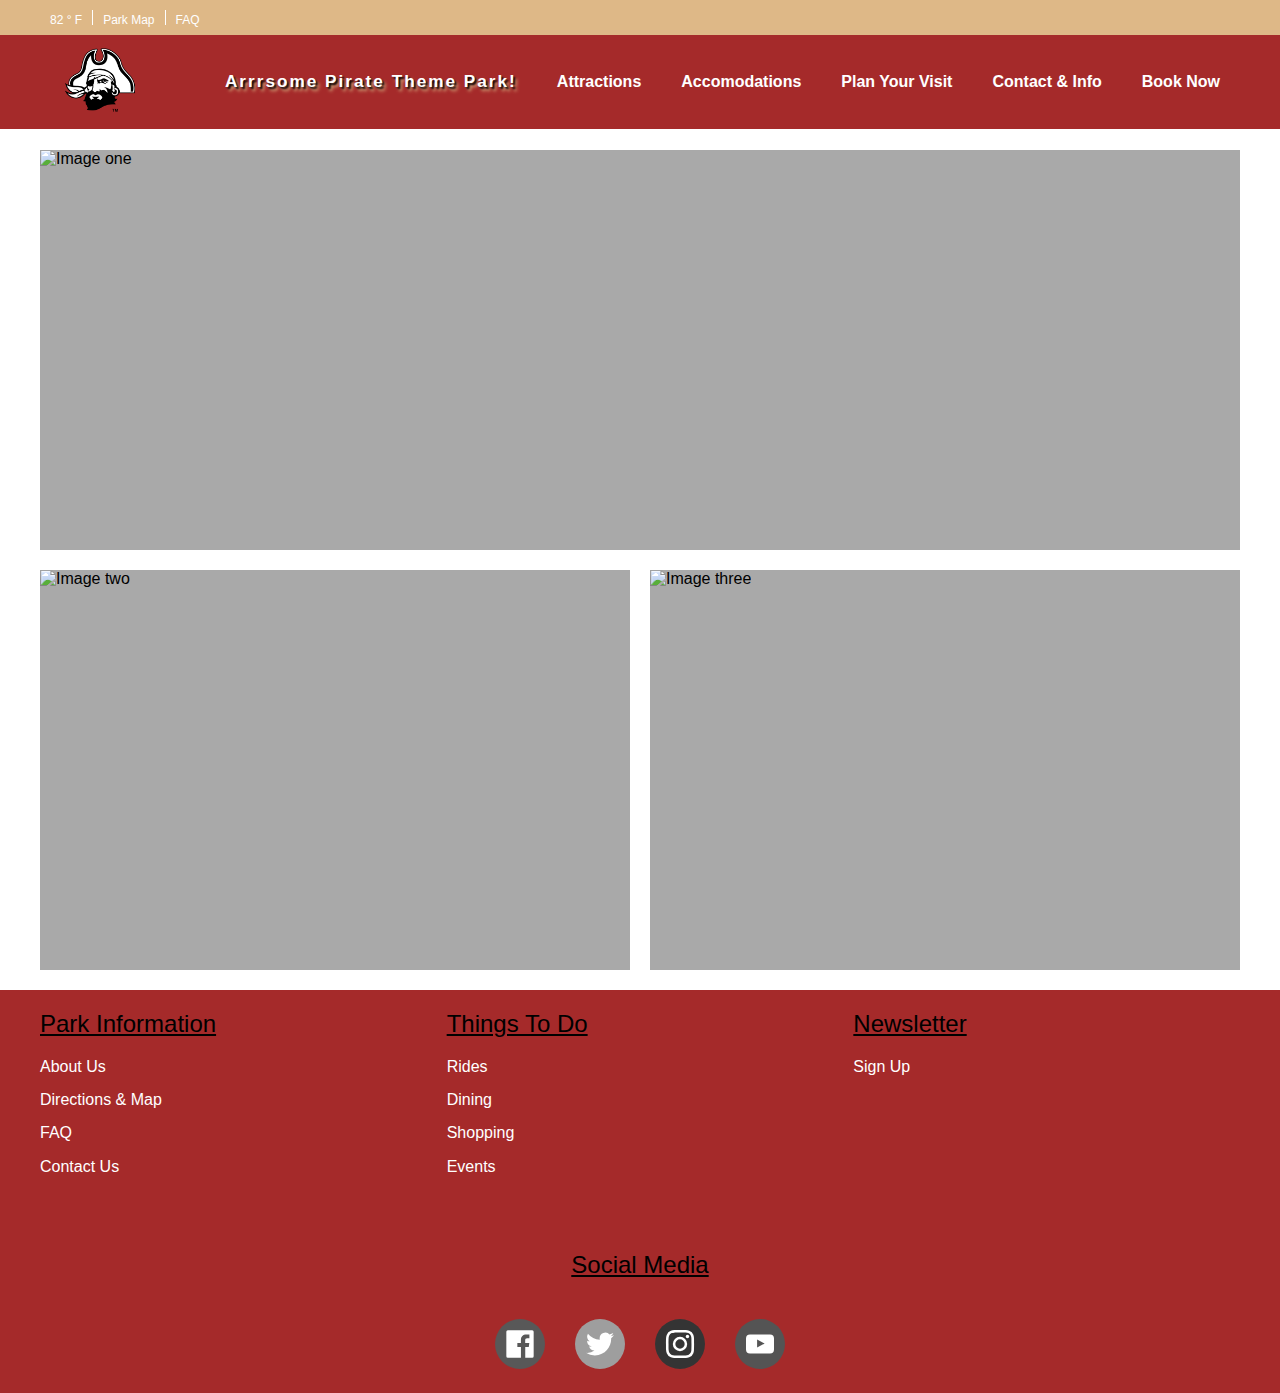
==== index.html @ 353055eb "added park name and id for animations" ====
<!doctype html>

<html lang="en">
<head>
  <meta charset="utf-8">

  <title>Pirate Theme Park | Home</title>
  <meta name="description" content="Arrrsome Pirate Theme Park">
  <meta name="author" content="Team 29">
  <meta name="viewport" content="width=device-width, initial-scale=1.0">

  <link rel="stylesheet" href="https://cdnjs.cloudflare.com/ajax/libs/font-awesome/4.7.0/css/font-awesome.min.css">
  <link rel="stylesheet" href="css/normalize.css">
  <link rel="stylesheet" href="css/styles.css?v=1.0">
  <link rel="stylesheet" href="css/animations.css">

</head>

<body>

    <header>
        <div class="nav_container">
            <nav class="utility">
                <ul>
                    <li>
                        <a href="">82 ° F</a>
                    </li>
                    <li>
                        <a href="">Park Map</a>
                    </li>
                    <li>
                        <a href="">FAQ</a>
                    </li>
                </ul>
            </nav>    
        </div>
        <div class="nav_container">
            <nav class="primary">
                <ul>
                    <li class="logo">
                        <a href="index.html">
                            <img src="img/pirate-logo.png" height="80" alt="Logo" />
                        </a>
                    </li>

                    <li id="park_name">
                        <a href="index.html" style="text-shadow:
                            2px 2px 2px black, 
                            3.5px 3.5px 3.5px burlywood; 
                            font-family: Verdana, Geneva, Tahoma, sans-serif;
                            letter-spacing: 2px; font-size: 107.5%;
                            right: 50px;
                            ">
                            Arrrsome Pirate Theme Park!</a>
                    </li>
                    
                    <li>
                        <a href="attractions.html">Attractions</a>
                    </li>
                    <li>
                        <a href="">Accomodations</a>
                    </li>
                    <li>
                        <a href="">Plan Your Visit</a>
                    </li>
                    <li>
                        <a href="">Contact & Info</a>
                    </li>
                    <li class="buy">
                        <a href="tickets.html">Book Now</a>
                    </li>
                </ul>

            </nav>    
        </div>
    </header>
    <main class="home">
        
        <div class="carousel">
            <div class="item">
                <img src="https://via.placeholder.com/1200x400?text=Carousel+Imagery" alt="Image one" />
            </div>
        </div>
        
        <div class="event_container">
            <div class="event current">
                <img src="https://via.placeholder.com/590x400?text=Current+Events" alt="Image two" />
            </div>
            <div class="event upcoming">
                <img src="https://via.placeholder.com/590x400?text=Upcoming+Events" alt="Image three" />
            </div>
        </div>
    </main>
    <footer>
        <div class="inner">
            <nav>
                <ul>
                    <li>
                        <h5>Park Information</h5>
                        <ul>
                            <li>
                                <a href="#">About Us</a>
                            </li>
                            <li>
                                <a href="#">Directions & Map</a>
                            </li>
                            <li>
                                <a href="#">FAQ</a>
                            </li>
                            <li>
                                <a href="#">Contact Us</a>
                            </li>    
                        </ul>
                    </li>
                </ul>
            </nav>
            <nav>
                <ul>
                    <li>
                        <h5>Things To Do</h5>
                        <ul>
                            <li>
                                <a href="#">Rides</a>
                            </li>
                            <li>
                                <a href="#">Dining</a>
                            </li>
                            <li>
                                <a href="#">Shopping</a>
                            </li>
                            <li>
                                <a href="#">Events</a>
                            </li>    
                        </ul>
                    </li>
                </ul>
            </nav>
            <nav>
                <ul>
                    <li>
                        <h5>Newsletter</h5>
                        <ul>
                            <li>
                                <a href="#">Sign Up</a>
                            </li>
                        </ul>
                    </li>
                </ul>
            </nav>
            <nav class="social">
                <h5>Social Media</h5>
                <ul>
                    <li>
                        <a href="#"><img src="img/facebook.svg" width="50" alt="Facebook" /></a>
                    </li>
                    <li>
                        <a href="#"><img src="img/twitter.svg" width="50" alt="Twitter" /></a>
                    </li>
                    <li>
                        <a href="#"><img src="img/instagram.svg" width="50" alt="Instagram" /></a>
                    </li>
                    <li>
                        <a href="#"><img src="img/youtube.svg" width="50" alt="YouTube" /></a>
                    </li>
                </ul>
            </nav>
        </div>
    </footer>
    
    <script src="js/scripts.js"></script>

</body>
</html>
---- css/styles.css ----
/*
 * Pirate logo: https://freebiesupply.com/logos/ecu-pirates-logo/
*/

/* General styling start */

html, body {
    padding: 0;
    margin: 0;
    font-family: Arial, Helvetica, sans-serif;
}

body {
    min-height: 100vh;
    min-width: 1200px;
}
  
a {
    text-decoration: none;
}

/* General styling end */

/* Header styling start */

header {
    position: absolute;
    top: 0;
    left: 0;
    right: 0;
    background-color: brown;
}

header .nav_container {
    width: 100%;
}

header .nav_container:first-child {
    background-color: burlywood;
}

header nav {
    width: 1200px;
    margin: 0 auto;
}

header nav ul {
    display: flex;
    align-items: center;
    list-style-type: none;
    height: 100%;
    padding: 0;
    margin: 0;
}

header nav ul li a {
    font-weight: bold;
    color: #fff;
    padding: 10px 0;
    margin: 0 20px 0 20px;
}

header nav ul li a:hover {
    text-decoration: underline;
}

header nav.primary {
    padding: 5px 0;
    background-color: brown;
}

header nav.primary .logo {
    margin-right: auto;
}

header nav.utility {
    padding: 10px 0;
}

header nav.utility ul li {
    border-right: 1px solid #fff;
    height: 15px;
}

header nav.utility ul li:last-child {
    border-right: none;
}

header nav.utility ul li a {
    font-weight: normal;
    font-size: 12px;
    margin: 0 10px 0 10px;
}


/* Header styling end */

/* Main styling start */

main {
    padding: 20px;
    width: 1200px;
    margin: 130px auto 0 auto;
    min-height: 80vh;
}

/* Carousel styling start */

.carousel {
    background-color: darkgrey;
    width: 1200px;
    height: 400px;
    margin: 0 0 20px 0;
}

/* Carousel styling end */

.event_container {
    display: grid;
    grid-template-columns: repeat(2, 1fr);
    grid-gap: 20px;
}

.event {
    background-color: darkgrey;
    height: 400px;
}

/* explicitly using repeat grid syntax */
.attraction_container {
    display: grid;
    grid-template-columns: repeat(4, 1fr);
    grid-gap: 20px;
    grid-auto-rows: minmax(1fr, auto);
}

/* using expanded grid syntax */
.filter_container {
    display: grid;
    grid-template-columns: 1fr 1fr 1fr 1fr;
    grid-gap: 20px;
    align-items: center;
}

.attraction {
    padding: 0;
    background-color: darkgrey;
}

.attraction img {
    display: block;
    width: 100%;
    height: 100%;
}

/* explicitly using repeat grid syntax */
.ticket_container {
    display: grid;
    grid-template-columns: repeat(3, 1fr);
    grid-gap: 20px;
    grid-auto-rows: minmax(500px, auto);
}

.ticket {
    padding: 20px;
    background-color: darkgrey;
}

/* Main styling end */

/* Footer styling start */

footer {
    width: 100%;
    background-color: brown;
    display: grid;
    justify-content: center;
}

footer .inner {
    width: 1200px;
    padding: 20px;
    display: grid;
    grid-template-columns: repeat(3, 1fr);
    grid-gap: 20px;
}

footer ul {
    list-style-type: none;
    padding: 0;
    margin: 0;
}

footer nav.social {
    grid-column: 1/4;
    justify-self: center;
}

footer nav.social h5 {
    font-size: 24px;
    font-weight: normal;
    text-decoration: underline;
    text-align: center;
}

footer nav.social ul {
    display: grid;
    grid-template-columns: repeat(4, 1fr);
    align-items: center;
}

footer nav.social ul li {
    margin: 0 15px;
}
footer nav.social ul li img {
    filter: gray;
    -webkit-filter: grayscale(1);
    filter: grayscale(1);
}

footer nav.social ul li img:hover {
    -webkit-filter: grayscale(0);
    filter: none;
}

footer ul li {
    margin-bottom: 15px;
}

footer ul li h5 {
    font-size: 24px;
    font-weight: normal;
    margin: 0;
    padding: 0 0 20px 0;
    text-decoration: underline;
}

footer ul li a {
    color: #fff;
}

/* Footer styling end */

/* Animation styling start */
.border-animation:hover {
    background-color: white;
    border-radius: 10px;
    position: relative;
}
.border-animation:hover:after {
    content: "";
    background: linear-gradient(45deg, #ccc 48.9%, #a52a2a 49%);
    background-size: 300% 300%;
    border-radius: 10px;
    position: absolute;
    top: -5px;
    left: -5px;
    height: calc(100% + 10px);
    width: calc(100% + 10px);
    z-index: -1;
    animation: borderGradient 2s linear both infinite;
}
@keyframes borderGradient {
    0%,
    100% {
        background-position: 0% 100%;
    }
    50% {
        background-position: 100% 0%;
    }
}

.grow:hover
{
    -webkit-transform: scale(1.05);
    -ms-transform: scale(1.05);
    transform: scale(1.05);
}
/* Animation styling end */
---- css/animations.css ----
/* LM253 animations to logo, park name, and ticket purchase navigation button */

/*  Logo animation: 
    
    The logo has been set as initially transparent, located near the first item of the navigation bar.
    After a two seconds delay, the five-seconds animation will begin with the logo gradually becoming 
    more opacque as it moves to the left towards it final position. 
    While moving, it will tilt slightly before returning upright, acquiring full opacity, and remaining
    in its final location (as the animation only iterates once).
    The animation will start fast and end slow to draw attention to the logo becoming more evident.

*/


header nav.primary .logo {

    position: relative;
    animation-name: animatedlogo;
    animation-duration: 5s;
    animation-delay: 2s;
    animation-iteration-count: 1;
    animation-direction: linear;
    animation-timing-function: ease-out;
    animation-fill-mode: forwards;
}

/*  Park name animation:

    Here the delay is one second longer compared to the logo animation, so that the park name can
    appear right when the logo is reaching its final position and becoming fully opacque. 
    The name of the theme park starts out completely transparent to gradually reach its full 
    opacity once the logo is in place.    

*/

header nav.primary #park_name {


    position: relative;
    animation-name: animatedname;
    animation-duration: 5s;
    animation-delay: 3s;
    animation-iteration-count: 1;
    animation-direction: linear;
    animation-timing-function: ease-out;
    animation-fill-mode: forwards;

}

/*  Ticket animation:

    The animation for the navigation button to the page allocated for ticket iterates infinitely
    so that the Book Now button can flicker continuously as a way to draw attention to the call to action.
    The slight delay is meant to regulate the flickering effect and prevent it from actually deterring 
    the user from engaging.
*/

header nav.primary .buy {

    position: relative;
    animation-name: animatedtickets;
    animation-duration: 3s;
    animation-delay: 3s;
    animation-iteration-count: infinite;
    animation-direction: linear;
    animation-timing-function: ease-out;
    animation-fill-mode: forwards;

}


@keyframes animatedlogo {
    0%  {opacity: 0;
        left: 400px;
        height: 60;
        transform: rotate(20deg);
        
        }

    25% {opacity: 0.25
        left: 0;
        height: 80;
        transform: rotate(0deg);
        
        }

    50% {opacity: 0.5
        left: 400px;
        height: 100;
        transform: rotate(-20deg);
        
        }

    100% {opacity: 1;
            left: 0;
            height: 120;
            transform: rotate(0deg);
           
        }

}

@keyframes animatedname {
    0%  {opacity: 0;}

    25% {opacity: 0;}

    50% {opacity: 0;}

   100% {opacity: 1;}
}

@keyframes animatedtickets {

    0%  {opacity: 0;}

    100% {opacity: 1}

}
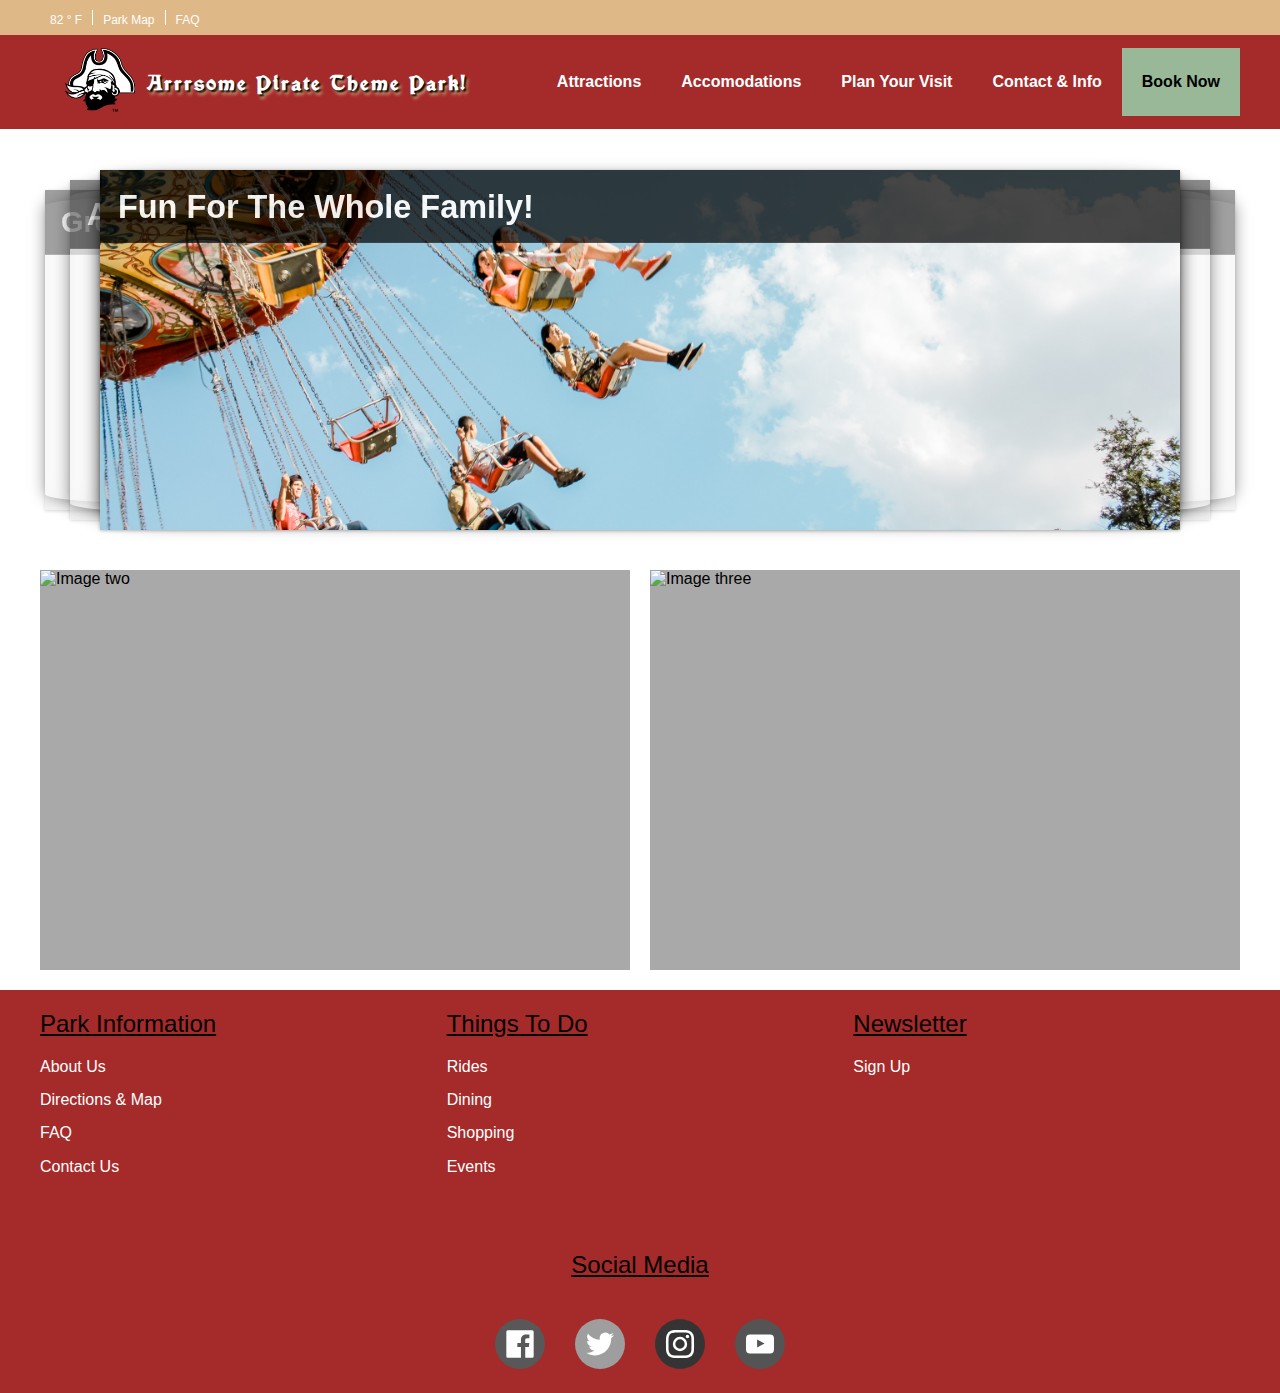
==== commit ecb8c749: "Updated logo font, Added carousel styling, Moved logo inline styling to CSS file" ====
--- a/index.html
+++ b/index.html
@@ -44,14 +44,9 @@
                     </li>
 
                     <li id="park_name">
-                        <a href="index.html" style="text-shadow:
-                            2px 2px 2px black, 
-                            3.5px 3.5px 3.5px burlywood; 
-                            font-family: Verdana, Geneva, Tahoma, sans-serif;
-                            letter-spacing: 2px; font-size: 107.5%;
-                            right: 50px;
-                            ">
-                            Arrrsome Pirate Theme Park!</a>
+                        <a href="index.html">
+                            Arrrsome Pirate Theme Park!
+                        </a>
                     </li>
                     
                     <li>
@@ -77,16 +72,53 @@
     <main class="home">
         
         <div class="carousel">
-            <div class="item">
-                <img src="https://via.placeholder.com/1200x400?text=Carousel+Imagery" alt="Image one" />
+            <div class="inner">
+                <div class="item">
+                    <div class="content">
+                        <h3>Great Rides!</h3>
+                        <img src="img/carousel/people-on-a-ride-2461841.jpg" alt="Pirate ship ride" />
+                    </div>
+                </div>
+                <div class="item">
+                    <div class="content">
+                        <h3>An Amazing Outing!</h3>
+                        <img src="img/carousel/woman-standing-while-laughing-near-yellow-ride-poster-1906839.jpg" alt="Fun times" />
+                    </div>
+                </div>
+                <div class="item">
+                    <div class="content">
+                        <h3>Fun For The Whole Family!</h3>
+                        <img src="img/carousel/ckturistando-HTCQCvwV9XY-unsplash.jpg" alt="Family swings" />
+                    </div>
+                </div>
+                <div class="item">
+                    <div class="content">
+                        <h3>Ferris Wheel Fun!</h3>
+                        <img src="img/carousel/black-and-white-ferris-wheel-1782146.jpg" alt="Ferris wheel" />
+                    </div>
+                </div>
+                <div class="item">
+                    <div class="content">
+                        <h3>Ferris Wheel Fun!</h3>
+                        <img src="img/carousel/white-and-yellow-roller-coaster-749064.jpg" alt="Roller coaster" />
+                    </div>
+                </div>
+            </div>
+            <div class="controls">
+                <div class="control left">
+                    &#706;
+                </div>
+                <div class="control right">
+                    &#707;
+                </div>
             </div>
         </div>
         
         <div class="event_container">
-            <div class="event current">
+            <div class="event current grow">
                 <img src="https://via.placeholder.com/590x400?text=Current+Events" alt="Image two" />
             </div>
-            <div class="event upcoming">
+            <div class="event upcoming grow">
                 <img src="https://via.placeholder.com/590x400?text=Upcoming+Events" alt="Image three" />
             </div>
         </div>
--- a/css/styles.css
+++ b/css/styles.css
@@ -1,6 +1,13 @@
 /*
  * Pirate logo: https://freebiesupply.com/logos/ecu-pirates-logo/
 */
+
+/* Font declarations */
+
+@font-face {
+    font-family: 'Vinque';
+    src: url('../font/vinque/vinque rg.ttf')  format('truetype');
+  }  
 
 /* General styling start */
 
@@ -73,6 +80,14 @@
     margin-right: auto;
 }
 
+header nav.primary #park_name {
+    font-family: 'Vinque', Helvetica, sans-serif;
+    text-shadow: 2px 2px 2px black, 3.5px 3.5px 3.5px burlywood; 
+    letter-spacing: 2px; 
+    font-size: 20px;
+    right: 50px;
+}
+
 header nav.utility {
     padding: 10px 0;
 }
@@ -92,6 +107,14 @@
     margin: 0 10px 0 10px;
 }
 
+.buy{
+    background-color: #99b898;
+    padding: 25px 0;
+}
+
+.buy a {
+    color: black;
+}
 
 /* Header styling end */
 
@@ -107,10 +130,144 @@
 /* Carousel styling start */
 
 .carousel {
-    background-color: darkgrey;
     width: 1200px;
     height: 400px;
     margin: 0 0 20px 0;
+    position: relative;
+}
+
+.carousel:hover .controls {
+    opacity: 1;
+}
+
+.carousel .inner {
+    width: 100%;
+    height: 100%;
+    position: relative;
+}
+
+.carousel .inner .item {
+    background: rgb(255, 255, 255);
+    position: absolute;
+    width: 100%;
+    height: 100%;
+    box-shadow:0 1px 4px rgba(0, 0, 0, 0.3), 0 0 40px rgba(0, 0, 0, 0.1) inset;
+}
+
+.carousel .inner .item:before, .carousel .inner .item:after
+{
+    content:"";
+    position:absolute;
+    z-index:-1;
+    box-shadow:0 0 20px rgba(0,0,0,0.8);
+    top:10px;
+    bottom:10px;
+    left:0;
+    right:0;
+    border-radius:100px / 10px;
+}
+
+.carousel .inner .item:after
+{
+    right:10px;
+    left:auto;
+    transform:skew(8deg) rotate(3deg);
+}
+
+.carousel .inner .item img {
+    position: absolute;
+    top: -100%;
+    left: 0;
+    width: 100%;
+    z-index: 0;
+}
+
+.carousel .inner .item .content {
+    overflow: hidden; 
+    width: 100%; 
+    height: 100%; 
+    position: relative;
+}
+.carousel .inner .item .content h3 {
+    position: absolute;
+    top: 0;
+    left: 0;
+    right: 0;
+    font-size: 36px;
+    font-weight: bold;
+    background: rgba(0, 0, 0, 0.8);
+    color: rgba(255, 255, 255, 1);
+    padding: 20px;
+    margin: 0;
+    opacity: 0.9;
+    z-index: 1;
+}
+
+.carousel .inner .item:nth-child(1) {
+    transform: scale(0.80);
+    left: -115px;
+    z-index: 0;
+    opacity: 0.5;
+}
+
+.carousel .inner .item:nth-child(2) {
+    transform: scale(0.85);
+    left: -60px;
+    z-index: 1;
+    opacity: 0.6;
+}
+
+.carousel .inner .item:nth-child(3) {
+    transform: scale(0.90);
+    z-index: 2;
+}
+
+.carousel .inner .item:nth-child(4) {
+    transform: scale(0.85);
+    right: -60px;
+    z-index: 1;
+    opacity: 0.6;
+}
+
+.carousel .inner .item:nth-child(5) {
+    transform: scale(0.80);
+    right: -115px;
+    z-index: 0;
+    opacity: 0.5;
+}
+
+.carousel .controls {
+    width: 100%;
+    position: absolute;
+    top: 45%;
+    display: flex;
+    justify-items: center;
+    z-index: 5;
+    opacity: 0;
+}
+
+.carousel .controls .control {
+    width: 50px;
+    height: 50px;
+    border-radius: 50%;
+    background: rgba(0, 0, 0, 0.5);
+    position: absolute;
+    border: 2px solid #FFF;
+    font-size: 24px;
+    font-weight: bold;
+    display: flex;
+    justify-content: center;
+    align-items: center;
+    color: #FFF;
+    cursor: pointer;
+}
+
+.carousel .controls .control.left {
+    left: 85px;
+}
+
+.carousel .controls .control.right {
+    right: 85px;
 }
 
 /* Carousel styling end */
@@ -149,8 +306,8 @@
 
 .attraction img {
     display: block;
-    width: 100%;
-    height: 100%;
+    width: 290px;
+    height: 240px;
 }
 
 /* explicitly using repeat grid syntax */
@@ -276,4 +433,4 @@
     -ms-transform: scale(1.05);
     transform: scale(1.05);
 }
-/* Animation styling end */
+/* Animation styling end */--- a/css/animations.css
+++ b/css/animations.css
@@ -55,11 +55,11 @@
     the user from engaging.
 */
 
-header nav.primary .buy {
+header nav.primary .buy a{
 
     position: relative;
     animation-name: animatedtickets;
-    animation-duration: 3s;
+    animation-duration: 2s;
     animation-delay: 3s;
     animation-iteration-count: infinite;
     animation-direction: linear;
@@ -77,14 +77,14 @@
         
         }
 
-    25% {opacity: 0.25
+    25% {opacity: 0.25;
         left: 0;
         height: 80;
         transform: rotate(0deg);
         
         }
 
-    50% {opacity: 0.5
+    50% {opacity: 0.5;
         left: 400px;
         height: 100;
         transform: rotate(-20deg);
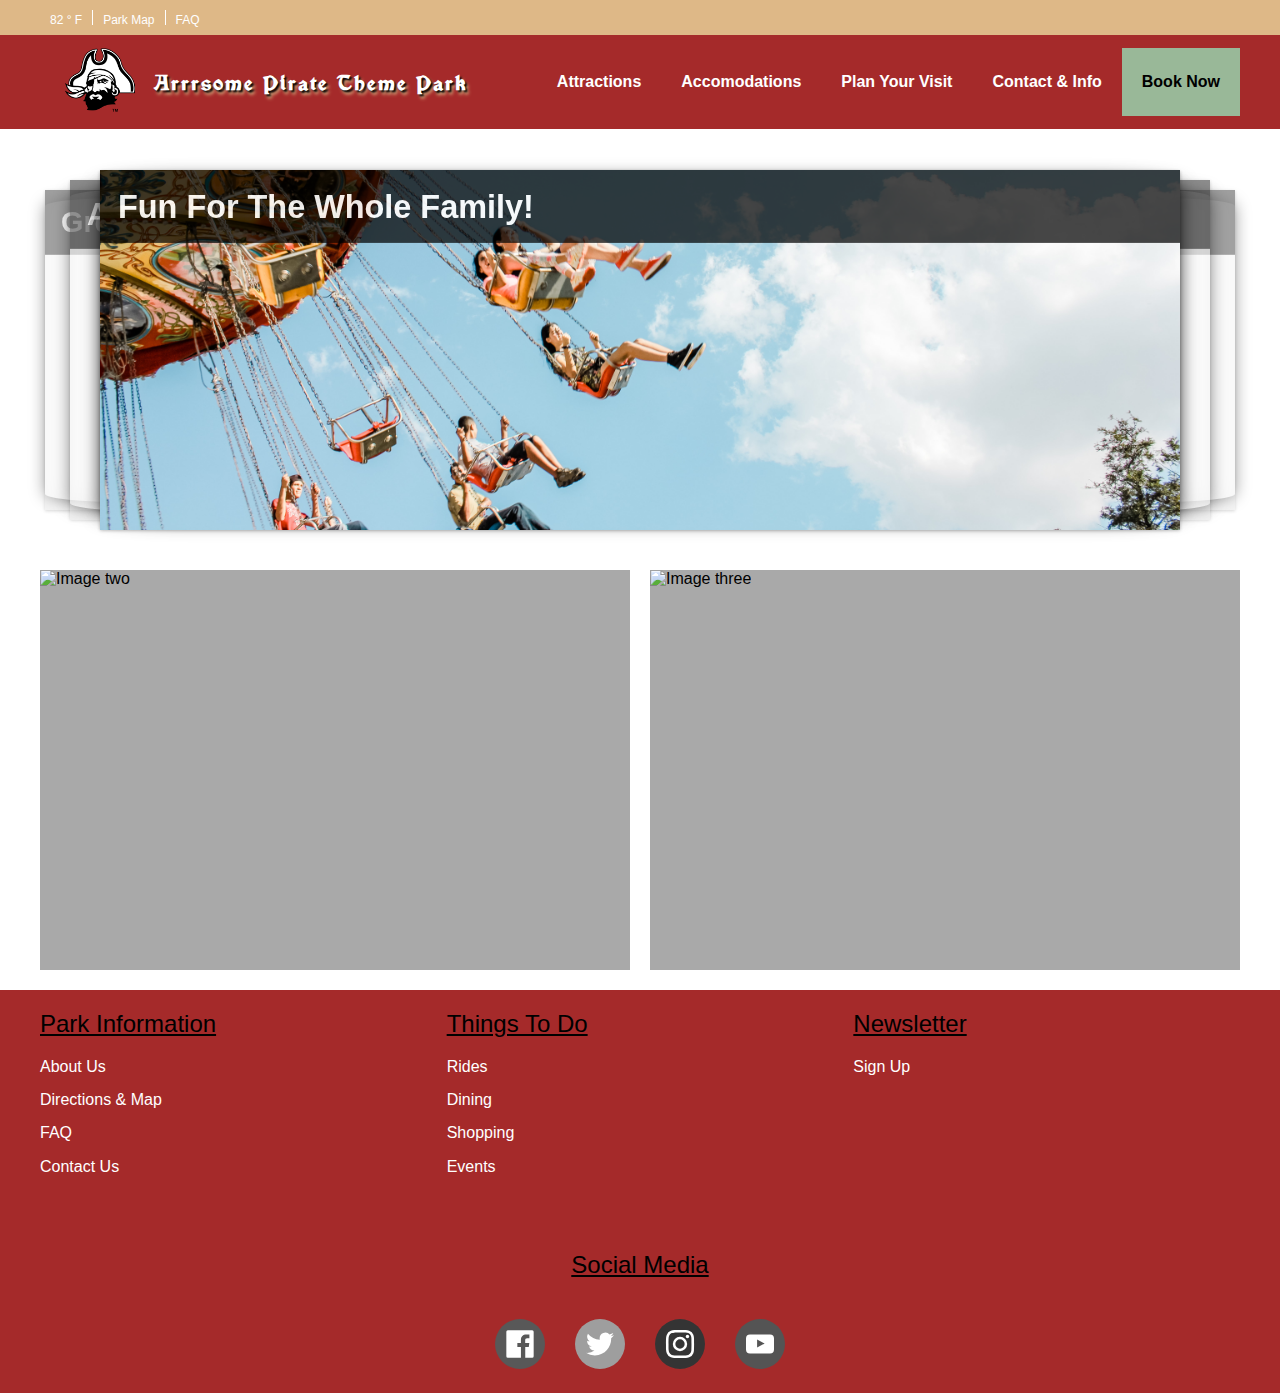
==== commit ea58bbbb: "Removed exclamation point" ====
--- a/index.html
+++ b/index.html
@@ -45,7 +45,7 @@
 
                     <li id="park_name">
                         <a href="index.html">
-                            Arrrsome Pirate Theme Park!
+                            Arrrsome Pirate Theme Park
                         </a>
                     </li>
                     
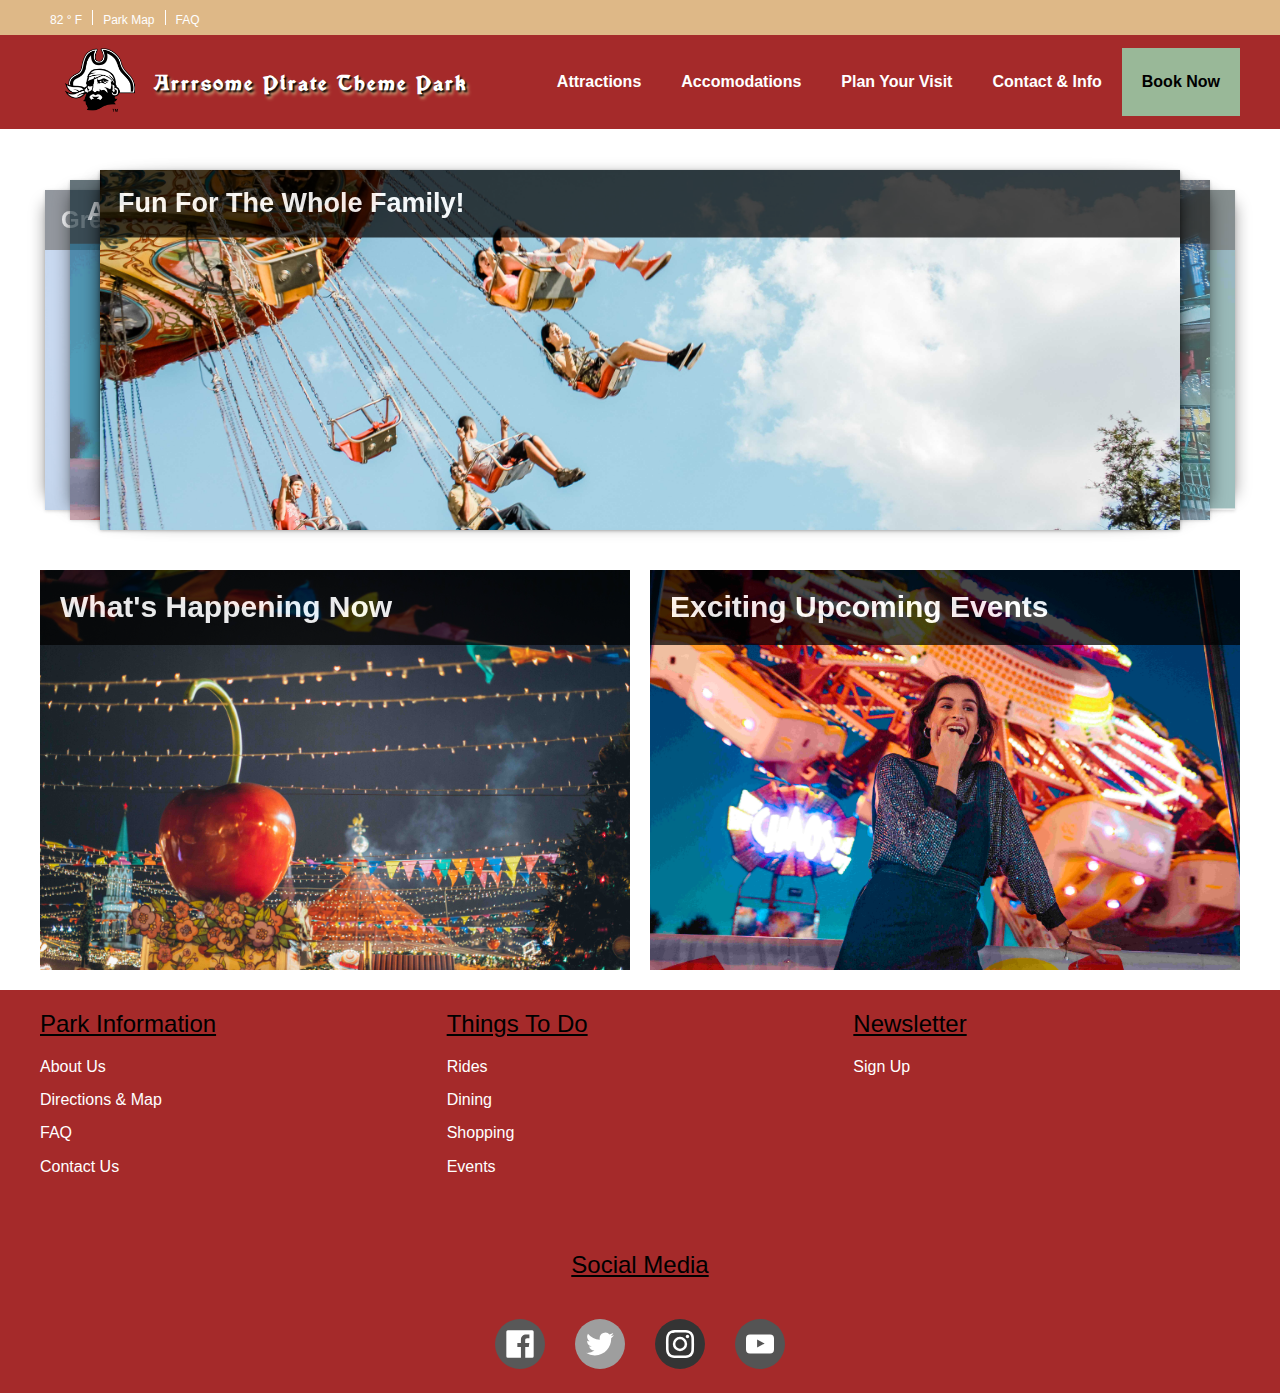
==== commit fff1ac4f: "Added generic box border class, Removed unused animations, Styled home page events, Removed orphaned" ====
--- a/index.html
+++ b/index.html
@@ -73,31 +73,31 @@
         
         <div class="carousel">
             <div class="inner">
-                <div class="item">
+                <div class="item box">
                     <div class="content">
                         <h3>Great Rides!</h3>
                         <img src="img/carousel/people-on-a-ride-2461841.jpg" alt="Pirate ship ride" />
                     </div>
                 </div>
-                <div class="item">
+                <div class="item box">
                     <div class="content">
                         <h3>An Amazing Outing!</h3>
                         <img src="img/carousel/woman-standing-while-laughing-near-yellow-ride-poster-1906839.jpg" alt="Fun times" />
                     </div>
                 </div>
-                <div class="item">
+                <div class="item box">
                     <div class="content">
                         <h3>Fun For The Whole Family!</h3>
                         <img src="img/carousel/ckturistando-HTCQCvwV9XY-unsplash.jpg" alt="Family swings" />
                     </div>
                 </div>
-                <div class="item">
+                <div class="item box">
                     <div class="content">
                         <h3>Ferris Wheel Fun!</h3>
                         <img src="img/carousel/black-and-white-ferris-wheel-1782146.jpg" alt="Ferris wheel" />
                     </div>
                 </div>
-                <div class="item">
+                <div class="item box">
                     <div class="content">
                         <h3>Ferris Wheel Fun!</h3>
                         <img src="img/carousel/white-and-yellow-roller-coaster-749064.jpg" alt="Roller coaster" />
@@ -115,11 +115,17 @@
         </div>
         
         <div class="event_container">
-            <div class="event current grow">
-                <img src="https://via.placeholder.com/590x400?text=Current+Events" alt="Image two" />
-            </div>
-            <div class="event upcoming grow">
-                <img src="https://via.placeholder.com/590x400?text=Upcoming+Events" alt="Image three" />
+            <div class="event current">
+                <div class="content">
+                    <h3>What's Happening Now</h3>
+                    <img src="img/carousel/giant-decorative-apple-on-roof-of-stall-on-colorful-new-year-3810900.jpg" alt="Concessions" />
+                </div>
+            </div>
+            <div class="event upcoming">
+                <div class="content">
+                    <h3>Exciting Upcoming Events</h3>
+                    <img src="img/carousel/woman-standing-while-laughing-near-yellow-ride-poster-1906839.jpg" alt="Fun times" />    
+                </div>
             </div>
         </div>
     </main>
--- a/css/styles.css
+++ b/css/styles.css
@@ -1,5 +1,6 @@
 /*
  * Pirate logo: https://freebiesupply.com/logos/ecu-pirates-logo/
+ * Social logos: TODO ADD URL
 */
 
 /* Font declarations */
@@ -146,35 +147,14 @@
     position: relative;
 }
 
-.carousel .inner .item {
+.carousel .item {
     background: rgb(255, 255, 255);
     position: absolute;
     width: 100%;
     height: 100%;
-    box-shadow:0 1px 4px rgba(0, 0, 0, 0.3), 0 0 40px rgba(0, 0, 0, 0.1) inset;
-}
-
-.carousel .inner .item:before, .carousel .inner .item:after
-{
-    content:"";
-    position:absolute;
-    z-index:-1;
-    box-shadow:0 0 20px rgba(0,0,0,0.8);
-    top:10px;
-    bottom:10px;
-    left:0;
-    right:0;
-    border-radius:100px / 10px;
-}
-
-.carousel .inner .item:after
-{
-    right:10px;
-    left:auto;
-    transform:skew(8deg) rotate(3deg);
-}
-
-.carousel .inner .item img {
+}
+
+.carousel .item img {
     position: absolute;
     top: -100%;
     left: 0;
@@ -182,18 +162,19 @@
     z-index: 0;
 }
 
-.carousel .inner .item .content {
+.carousel .item .content {
     overflow: hidden; 
     width: 100%; 
     height: 100%; 
     position: relative;
 }
-.carousel .inner .item .content h3 {
+
+.content h3 {
     position: absolute;
     top: 0;
     left: 0;
     right: 0;
-    font-size: 36px;
+    font-size: 30px;
     font-weight: bold;
     background: rgba(0, 0, 0, 0.8);
     color: rgba(255, 255, 255, 1);
@@ -203,33 +184,33 @@
     z-index: 1;
 }
 
-.carousel .inner .item:nth-child(1) {
+.carousel .item:nth-child(1) {
     transform: scale(0.80);
     left: -115px;
     z-index: 0;
     opacity: 0.5;
 }
 
-.carousel .inner .item:nth-child(2) {
+.carousel .item:nth-child(2) {
     transform: scale(0.85);
     left: -60px;
     z-index: 1;
     opacity: 0.6;
 }
 
-.carousel .inner .item:nth-child(3) {
+.carousel .item:nth-child(3) {
     transform: scale(0.90);
     z-index: 2;
 }
 
-.carousel .inner .item:nth-child(4) {
+.carousel .item:nth-child(4) {
     transform: scale(0.85);
     right: -60px;
     z-index: 1;
     opacity: 0.6;
 }
 
-.carousel .inner .item:nth-child(5) {
+.carousel .item:nth-child(5) {
     transform: scale(0.80);
     right: -115px;
     z-index: 0;
@@ -244,6 +225,7 @@
     justify-items: center;
     z-index: 5;
     opacity: 0;
+    transition: all 0.5s ease;
 }
 
 .carousel .controls .control {
@@ -272,6 +254,33 @@
 
 /* Carousel styling end */
 
+/* General box shadow styling start */
+
+.box {
+    box-shadow:0 1px 4px rgba(0, 0, 0, 0.3), 0 0 40px rgba(0, 0, 0, 0.1) inset;
+}
+
+.box:before, .box:after
+{
+    content: "";
+    position: absolute;
+    z-index: -1;
+    box-shadow: 0 0 20px rgba(0,0,0,0.8);
+    top: 10px;
+    bottom: 10px;
+    left: 0;
+    right: 0;
+    border-radius: 100px / 10px;
+}
+
+.box:after
+{
+    right: 10px;
+    left: auto;
+    transform: skew(8deg) rotate(3deg);
+}
+
+/* Box shadow styling end */
 .event_container {
     display: grid;
     grid-template-columns: repeat(2, 1fr);
@@ -281,6 +290,39 @@
 .event {
     background-color: darkgrey;
     height: 400px;
+    position: relative;
+    transition: all 0.5s ease;
+}
+
+.event:hover
+{
+    margin-top: -10px;
+    box-shadow: 0px 15px 15px -4px rgba(0, 0, 0, 0.7);
+}
+
+.event .content {
+    overflow: hidden; 
+    width: 100%; 
+    height: 100%; 
+    position: relative;
+}
+
+.event img {
+    position: absolute;
+    top: 0;
+    left: 0;
+    height: 100%;
+    z-index: 0;
+}
+
+.event h3 {
+    position: absolute;
+    top: 0;
+    left: 0;
+    right: 0;
+    padding: 20px;
+    margin: 0;
+    z-index: 1;
 }
 
 /* explicitly using repeat grid syntax */
@@ -289,6 +331,54 @@
     grid-template-columns: repeat(4, 1fr);
     grid-gap: 20px;
     grid-auto-rows: minmax(1fr, auto);
+}
+
+/* grid gallery and hover-opacity-box relative to size */
+.gallery {
+    position: relative;
+} 
+
+/* image placement to cover entire box space */
+.gallery img {
+    max-width: 100%;
+    height: 240px;
+    object-fit: cover;
+}
+
+/* 
+ * places opacity box absolute to the grid size for each image
+ * as it displays ride name taking 0.9s to change back to the image after hovering 
+ */
+.rides {
+    opacity: 0;
+    position: absolute;
+    color: brown;
+    bottom: 0;
+    height: 100%;
+    width: 0%;
+    padding: 5px;
+    display: flex;
+    text-align: center;
+    justify-content: center;
+    background: #fff;
+    transition: all .9s ease;
+}
+
+.rides h3 {
+    transition: all 5s ease;
+    transform: scale(0.1);
+}
+
+/* hover box sized at 90% with opacity fadeout*/
+.gallery:hover .rides {
+    opacity: 0.8;
+    width: 100%;
+    transition: all 0.5s ease;
+}
+
+.gallery:hover .rides h3 {
+    transform: scale(1);
+    transition: all 0.9s ease;
 }
 
 /* using expanded grid syntax */
@@ -397,40 +487,3 @@
 }
 
 /* Footer styling end */
-
-/* Animation styling start */
-.border-animation:hover {
-    background-color: white;
-    border-radius: 10px;
-    position: relative;
-}
-.border-animation:hover:after {
-    content: "";
-    background: linear-gradient(45deg, #ccc 48.9%, #a52a2a 49%);
-    background-size: 300% 300%;
-    border-radius: 10px;
-    position: absolute;
-    top: -5px;
-    left: -5px;
-    height: calc(100% + 10px);
-    width: calc(100% + 10px);
-    z-index: -1;
-    animation: borderGradient 2s linear both infinite;
-}
-@keyframes borderGradient {
-    0%,
-    100% {
-        background-position: 0% 100%;
-    }
-    50% {
-        background-position: 100% 0%;
-    }
-}
-
-.grow:hover
-{
-    -webkit-transform: scale(1.05);
-    -ms-transform: scale(1.05);
-    transform: scale(1.05);
-}
-/* Animation styling end */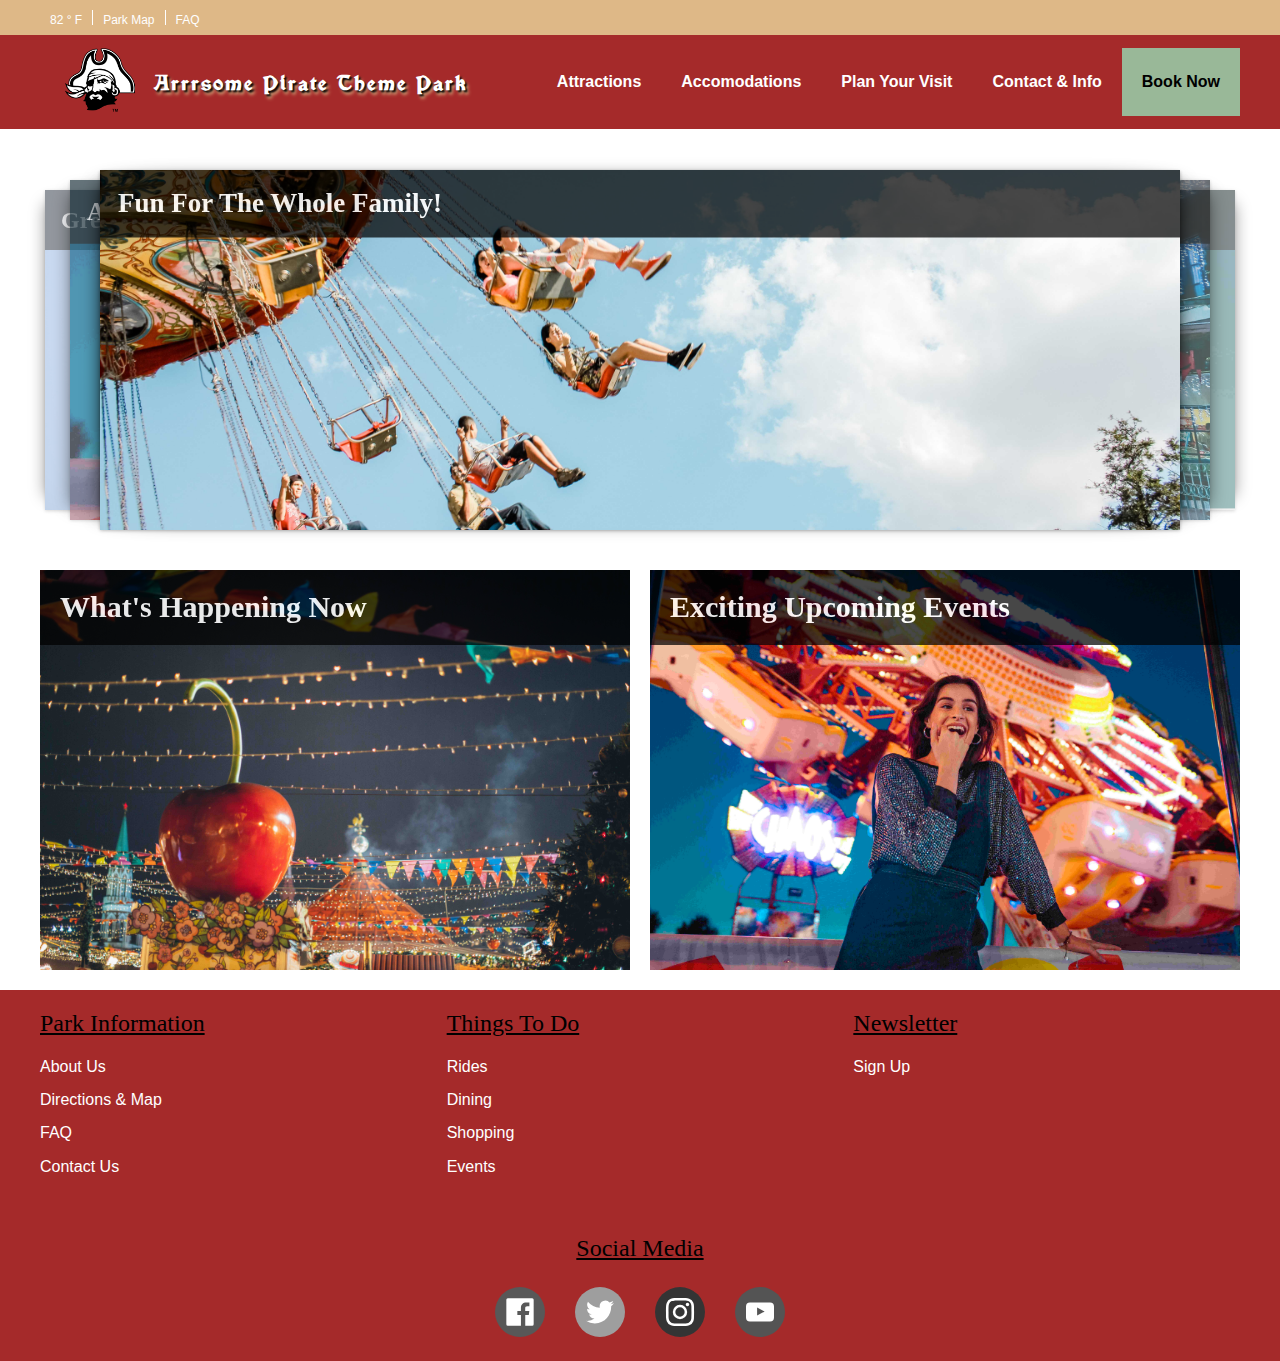
==== commit e78326ac: "Cleaned up stylesheet syntax, Added h2 & h3 font styling, Updated footer heading markup" ====
--- a/index.html
+++ b/index.html
@@ -134,7 +134,7 @@
             <nav>
                 <ul>
                     <li>
-                        <h5>Park Information</h5>
+                        <h3>Park Information</h3>
                         <ul>
                             <li>
                                 <a href="#">About Us</a>
@@ -155,7 +155,7 @@
             <nav>
                 <ul>
                     <li>
-                        <h5>Things To Do</h5>
+                        <h3>Things To Do</h3>
                         <ul>
                             <li>
                                 <a href="#">Rides</a>
@@ -176,7 +176,7 @@
             <nav>
                 <ul>
                     <li>
-                        <h5>Newsletter</h5>
+                        <h3>Newsletter</h3>
                         <ul>
                             <li>
                                 <a href="#">Sign Up</a>
@@ -186,7 +186,7 @@
                 </ul>
             </nav>
             <nav class="social">
-                <h5>Social Media</h5>
+                <h3>Social Media</h3>
                 <ul>
                     <li>
                         <a href="#"><img src="img/facebook.svg" width="50" alt="Facebook" /></a>
--- a/css/styles.css
+++ b/css/styles.css
@@ -7,8 +7,13 @@
 
 @font-face {
     font-family: 'Vinque';
-    src: url('../font/vinque/vinque rg.ttf')  format('truetype');
-  }  
+    src: url('../font/vinque/vinque rg.ttf') format('truetype');
+  }
+
+@font-face {
+    font-family: 'Chewy';
+    src: url('../font/chewy/Chewy-Regular.ttf') format('truetype');
+}
 
 /* General styling start */
 
@@ -25,6 +30,10 @@
   
 a {
     text-decoration: none;
+}
+
+h1, h2, h3 {
+    font-family: 'Chewy', cursive;
 }
 
 /* General styling end */
@@ -260,8 +269,7 @@
     box-shadow:0 1px 4px rgba(0, 0, 0, 0.3), 0 0 40px rgba(0, 0, 0, 0.1) inset;
 }
 
-.box:before, .box:after
-{
+.box:before, .box:after {
     content: "";
     position: absolute;
     z-index: -1;
@@ -273,8 +281,7 @@
     border-radius: 100px / 10px;
 }
 
-.box:after
-{
+.box:after {
     right: 10px;
     left: auto;
     transform: skew(8deg) rotate(3deg);
@@ -294,8 +301,7 @@
     transition: all 0.5s ease;
 }
 
-.event:hover
-{
+.event:hover {
     margin-top: -10px;
     box-shadow: 0px 15px 15px -4px rgba(0, 0, 0, 0.7);
 }
@@ -410,7 +416,76 @@
 
 .ticket {
     padding: 20px;
-    background-color: darkgrey;
+}
+
+/*
+ * add a different colour to each ticket type
+ */
+.ticket-bronze {
+    background-color: #a46628;
+    box-shadow: 1px 1px 20px rgba(0, 0, 0, 0.5);
+    text-align: center;
+    transition: 0.5s;
+}
+
+.ticket-silver {
+    background-color: #D3D3D3;
+    box-shadow: 1px 1px 20px rgba(0, 0, 0, 0.5);
+    text-align: center;
+    transition: 0.5s;
+}
+.ticket-gold {
+    background-color: #FFD700;
+    box-shadow: 1px 1px 20px rgba(0, 0, 0, 0.5);
+    text-align: center;
+    transition: 0.5s;
+}
+
+.ticket h2 {
+    text-transform: uppercase;
+    color: #111d5e;
+}
+
+.price {
+    border-radius: 40%;
+    border: 5px solid;
+    margin: auto;
+    width: 10em;
+}
+
+.price h3 {
+    font-size: 40px;
+}
+
+.features {
+    border: thick double ;
+    margin: 10px;
+}
+
+.ticket h4 {
+    margin: 5px;
+    padding: 15px;
+}
+
+.ticket:hover {
+    transform: scale(1.1);
+}
+
+
+.ticket button {
+    display: block;
+    width: 50%;
+    height: 100px;
+    margin: auto;
+    background-color: #ddf3f5;
+}
+
+.ticket-buy-btn:hover
+{
+    background-color: #99b898;
+    -webkit-transition: background-color 5000ms linear;
+    -ms-transition: background-color 500ms linear;
+    transition: background-color 500ms linear;
 }
 
 /* Main styling end */
@@ -443,7 +518,7 @@
     justify-self: center;
 }
 
-footer nav.social h5 {
+footer nav.social h3 {
     font-size: 24px;
     font-weight: normal;
     text-decoration: underline;
@@ -459,6 +534,7 @@
 footer nav.social ul li {
     margin: 0 15px;
 }
+
 footer nav.social ul li img {
     filter: gray;
     -webkit-filter: grayscale(1);
@@ -474,7 +550,7 @@
     margin-bottom: 15px;
 }
 
-footer ul li h5 {
+footer ul li h3 {
     font-size: 24px;
     font-weight: normal;
     margin: 0;
